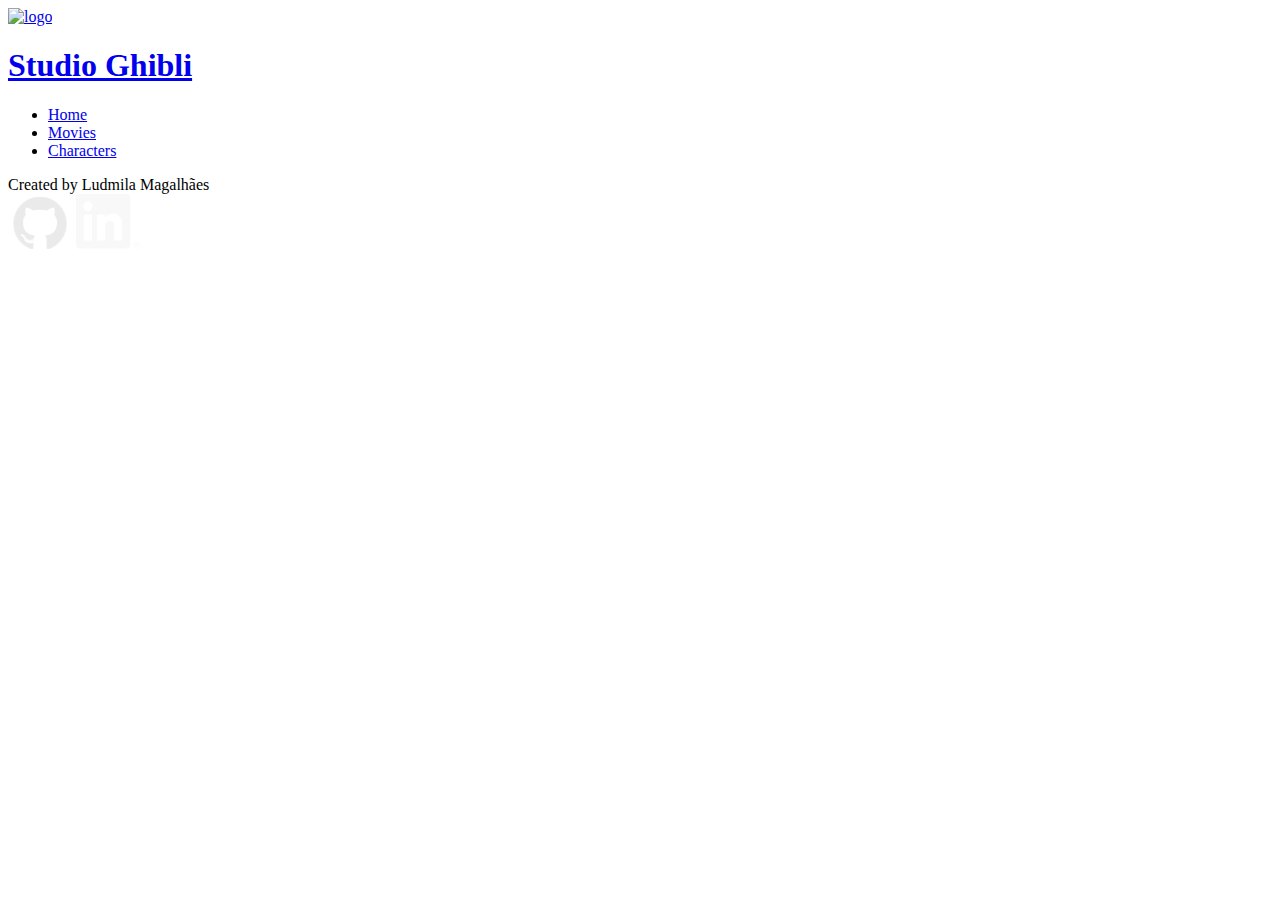
==== src/index.html @ 9e95fd5b "refactor[footer]" ====
<!DOCTYPE html>
<html lang="en">
  <head>
    <meta charset="utf-8" />
    <title>Studio Ghibli</title>
    <link rel="stylesheet" href="./styles/pages/home.css" />
    <link rel="icon" href="assets/icon/icons8-totoro(1).svg" alt="logo" />
  </head>
  <body>
    <div id="root">
      <header class="headerContainer">
        <a href="index.html">
          <picture class="logoContainer">
            <img src="assets/icon/studio-ghibli-logo.svg" alt="logo" />
            <h1 id="pageName">Studio Ghibli</h1>
          </picture>
        </a>
        <nav>
          <ul class="navList" id="navList">
            <li class="listItem">
              <a href="index.html">Home</a>
            </li>
            <li class="listItem">
              <a href="movies.html">Movies</a>
            </li>
            <li class="listItem">
              <a href="characters.html">Characters</a>
            </li>
          </ul>
        </nav>
        <div class="menu" id="toggleButton">
          <div class="menuLine"></div>
          <div class="menuLine"></div>
          <div class="menuLine"></div>
        </div>
      </header>

      <footer class="footerContainer">
        <div class="createdBy">Created by Ludmila Magalhães</div>
        <div class="socialMedias">
          <a href="https://github.com/Lud-ic" target="_blank"
            ><img
              class="iconSocialMedias"
              src="assets/icon/Github_Icon.svg"
              alt="GitHub Icon"
          /></a>
          <a
            href="https://www.linkedin.com/in/ludmila-magalhaes/"
            target="_blank"
            ><img
              class="iconSocialMedias"
              src="assets/icon/LinkedIn_Icon.svg"
              alt="LinkedIn Icon"
          /></a>
        </div>
      </footer>
    </div>
    <script src="./js/pages/home.js" type="module"></script>
  </body>
</html>
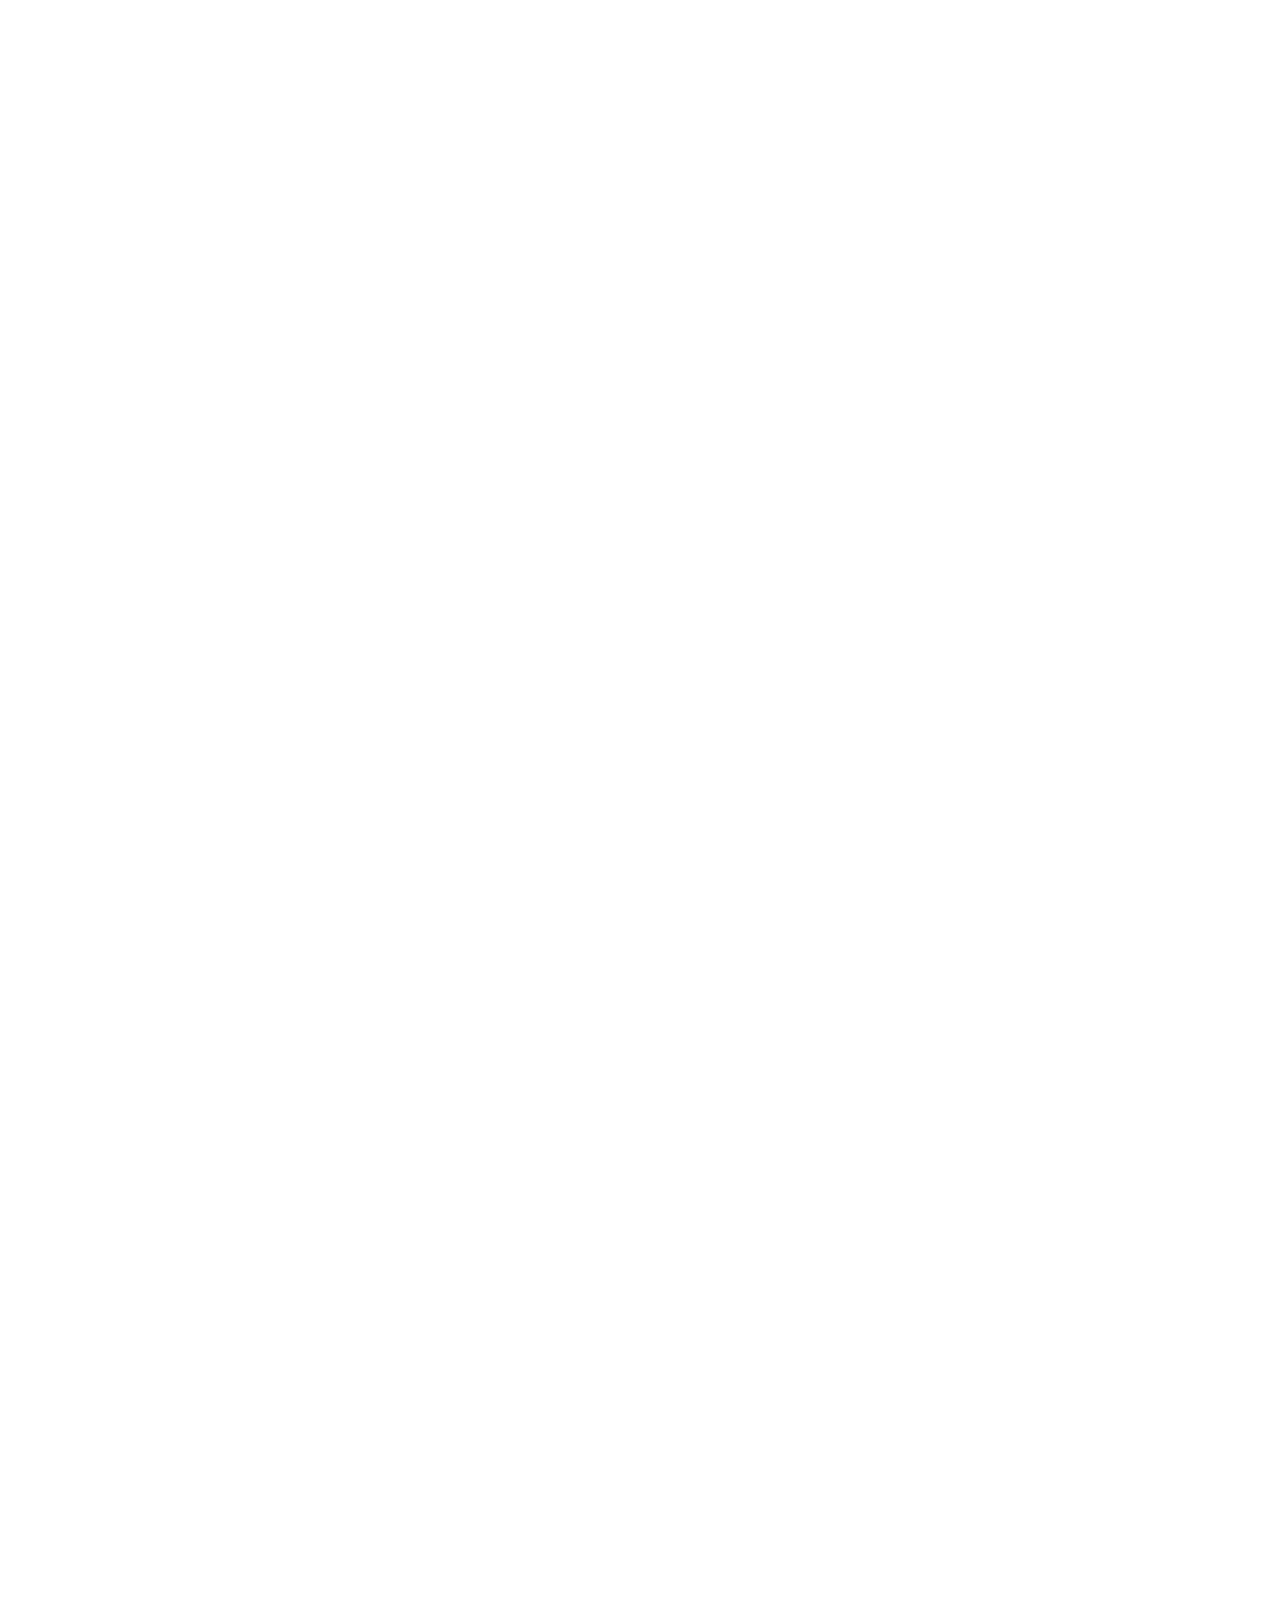
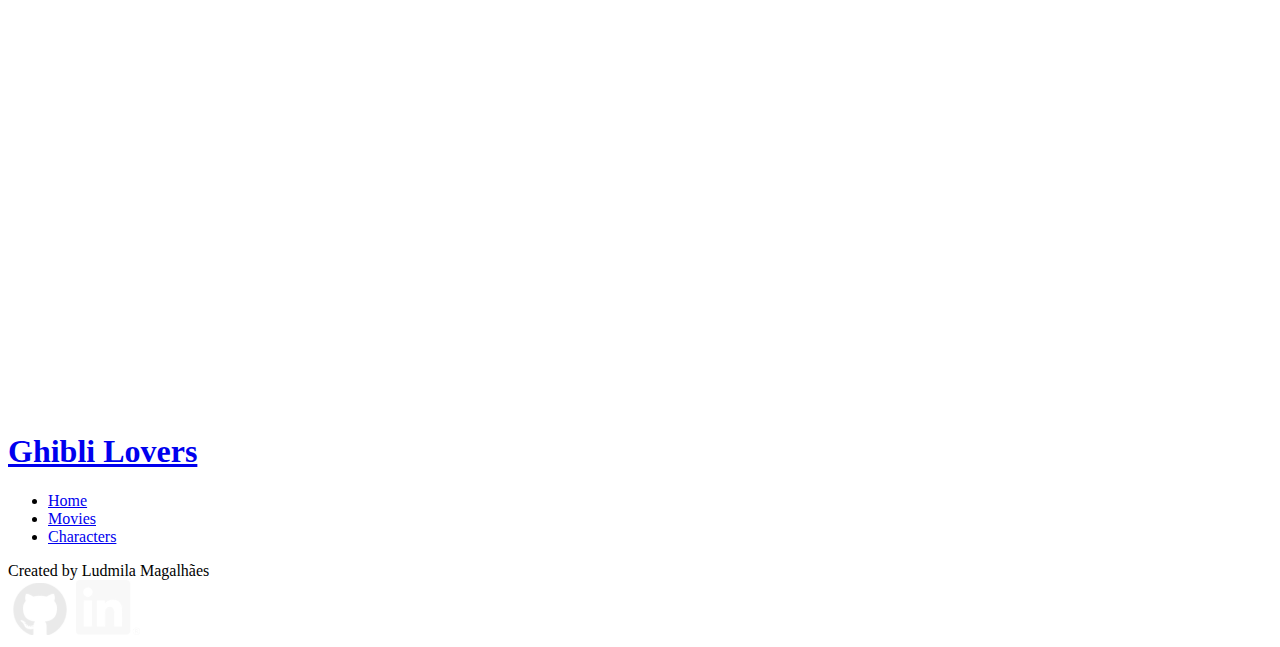
==== commit a4f587f6: "refactor[header]" ====
--- a/src/index.html
+++ b/src/index.html
@@ -2,7 +2,7 @@
 <html lang="en">
   <head>
     <meta charset="utf-8" />
-    <title>Studio Ghibli</title>
+    <title>Ghibli Lovers</title>
     <link rel="stylesheet" href="./styles/pages/home.css" />
     <link rel="icon" href="assets/icon/icons8-totoro(1).svg" alt="logo" />
   </head>
@@ -12,7 +12,7 @@
         <a href="index.html">
           <picture class="logoContainer">
             <img src="assets/icon/studio-ghibli-logo.svg" alt="logo" />
-            <h1 id="pageName">Studio Ghibli</h1>
+            <h1 id="pageName">Ghibli Lovers</h1>
           </picture>
         </a>
         <nav>
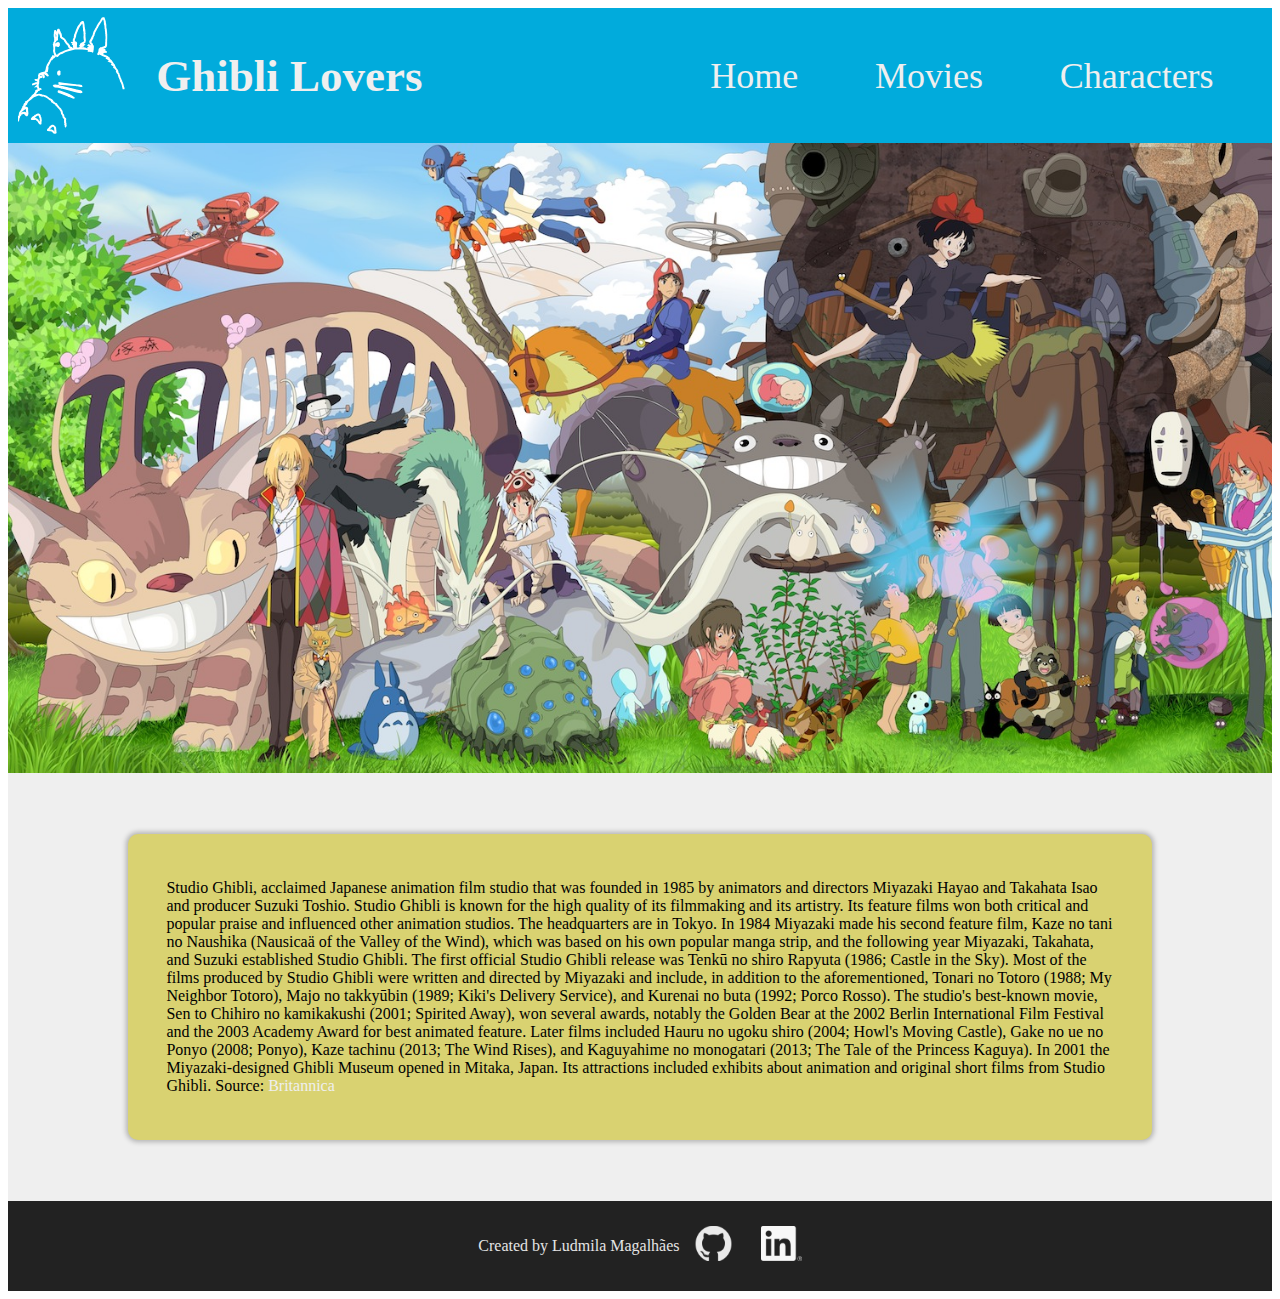
==== commit 6c692937: "feat[home-page]" ====
--- a/src/index.html
+++ b/src/index.html
@@ -35,6 +35,41 @@
         </div>
       </header>
 
+      <main class="mainContainer" id="mainContainer">
+        <section class="cover"></section>
+        <section class="aboutGhibli">
+          <p class="textAboutGhibli">
+            Studio Ghibli, acclaimed Japanese animation film studio that was
+            founded in 1985 by animators and directors Miyazaki Hayao and
+            Takahata Isao and producer Suzuki Toshio. Studio Ghibli is known for
+            the high quality of its filmmaking and its artistry. Its feature
+            films won both critical and popular praise and influenced other
+            animation studios. The headquarters are in Tokyo. In 1984 Miyazaki
+            made his second feature film, Kaze no tani no Naushika (Nausicaä of
+            the Valley of the Wind), which was based on his own popular manga
+            strip, and the following year Miyazaki, Takahata, and Suzuki
+            established Studio Ghibli. The first official Studio Ghibli release
+            was Tenkū no shiro Rapyuta (1986; Castle in the Sky). Most of the
+            films produced by Studio Ghibli were written and directed by
+            Miyazaki and include, in addition to the aforementioned, Tonari no
+            Totoro (1988; My Neighbor Totoro), Majo no takkyūbin (1989; Kiki's
+            Delivery Service), and Kurenai no buta (1992; Porco Rosso). The
+            studio's best-known movie, Sen to Chihiro no kamikakushi (2001;
+            Spirited Away), won several awards, notably the Golden Bear at the
+            2002 Berlin International Film Festival and the 2003 Academy Award
+            for best animated feature. Later films included Hauru no ugoku shiro
+            (2004; Howl's Moving Castle), Gake no ue no Ponyo (2008; Ponyo),
+            Kaze tachinu (2013; The Wind Rises), and Kaguyahime no monogatari
+            (2013; The Tale of the Princess Kaguya). In 2001 the
+            Miyazaki-designed Ghibli Museum opened in Mitaka, Japan. Its
+            attractions included exhibits about animation and original short
+            films from Studio Ghibli. Source:
+            <a href="https://www.britannica.com/topic/Studio-Ghibli"
+              >Britannica</a
+            >
+          </p>
+        </section>
+      </main>
       <footer class="footerContainer">
         <div class="createdBy">Created by Ludmila Magalhães</div>
         <div class="socialMedias">
--- a/src/styles/pages/home.css
+++ b/src/styles/pages/home.css
@@ -0,0 +1,36 @@
+@import "../reset.css";
+@import "../components/header.css";
+@import "../components/footer.css";
+
+.cover {
+  background-image: url(../../assets/img/studio_ghibli.jpg);
+  height: 70vh;
+  background-position: center;
+  background-repeat: no-repeat;
+  background-size: cover;
+  display: flex;
+  flex-direction: row;
+}
+
+.imgLogo {
+  height: 50vh;
+}
+
+.cover p {
+  font-size: 100px;
+}
+
+.aboutGhibli {
+  width: 80vw;
+  display: flex;
+  justify-content: center;
+  margin: auto;
+  padding: 5vh 0;
+}
+
+.textAboutGhibli {
+  background-color: #d9d271;
+  padding: 5vh 3vw;
+  box-shadow: 0px 0px 5px 2px rgba(0, 0, 0, 0.25);
+  border-radius: 10px;
+}
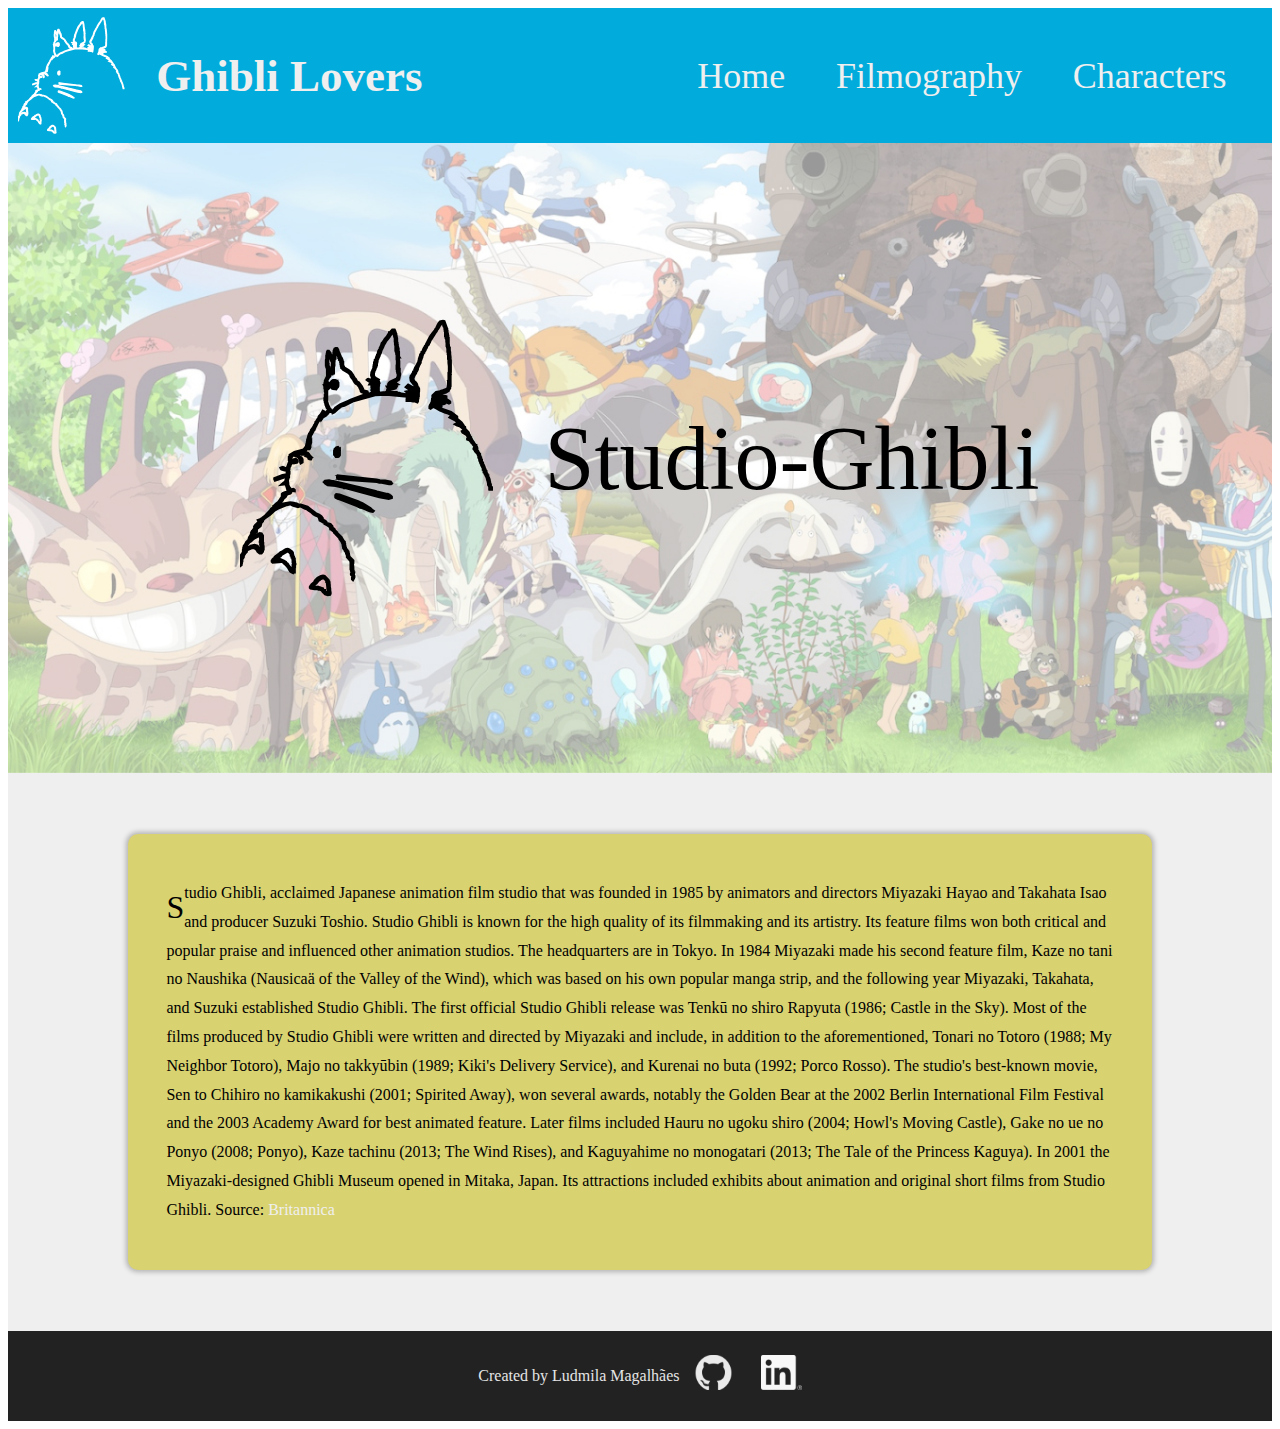
==== commit 50f8ac55: "feat: add page identification covers" ====
--- a/src/index.html
+++ b/src/index.html
@@ -21,7 +21,7 @@
               <a href="index.html">Home</a>
             </li>
             <li class="listItem">
-              <a href="movies.html">Movies</a>
+              <a href="movies.html">Filmography</a>
             </li>
             <li class="listItem">
               <a href="characters.html">Characters</a>
@@ -36,7 +36,16 @@
       </header>
 
       <main class="mainContainer" id="mainContainer">
-        <section class="cover"></section>
+        <section class="cover">
+          <div class="contentCoverContainer">
+            <img
+              src="assets/icon/studio-ghibli-logo-black.svg"
+              alt="logo"
+              class="imgLogo"
+            />
+            <p class="textCover">Studio-Ghibli</p>
+          </div>
+        </section>
         <section class="aboutGhibli">
           <p class="textAboutGhibli">
             Studio Ghibli, acclaimed Japanese animation film studio that was
--- a/src/styles/pages/home.css
+++ b/src/styles/pages/home.css
@@ -1,24 +1,7 @@
 @import "../reset.css";
 @import "../components/header.css";
+@import "../components/cover.css";
 @import "../components/footer.css";
-
-.cover {
-  background-image: url(../../assets/img/studio_ghibli.jpg);
-  height: 70vh;
-  background-position: center;
-  background-repeat: no-repeat;
-  background-size: cover;
-  display: flex;
-  flex-direction: row;
-}
-
-.imgLogo {
-  height: 50vh;
-}
-
-.cover p {
-  font-size: 100px;
-}
 
 .aboutGhibli {
   width: 80vw;
@@ -33,4 +16,12 @@
   padding: 5vh 3vw;
   box-shadow: 0px 0px 5px 2px rgba(0, 0, 0, 0.25);
   border-radius: 10px;
+  line-height: 1.8;
 }
+
+.textAboutGhibli::first-letter {
+  font-size: 200%;
+  font-weight: 500;
+  /* color: ; */
+  float: inline-start;
+}
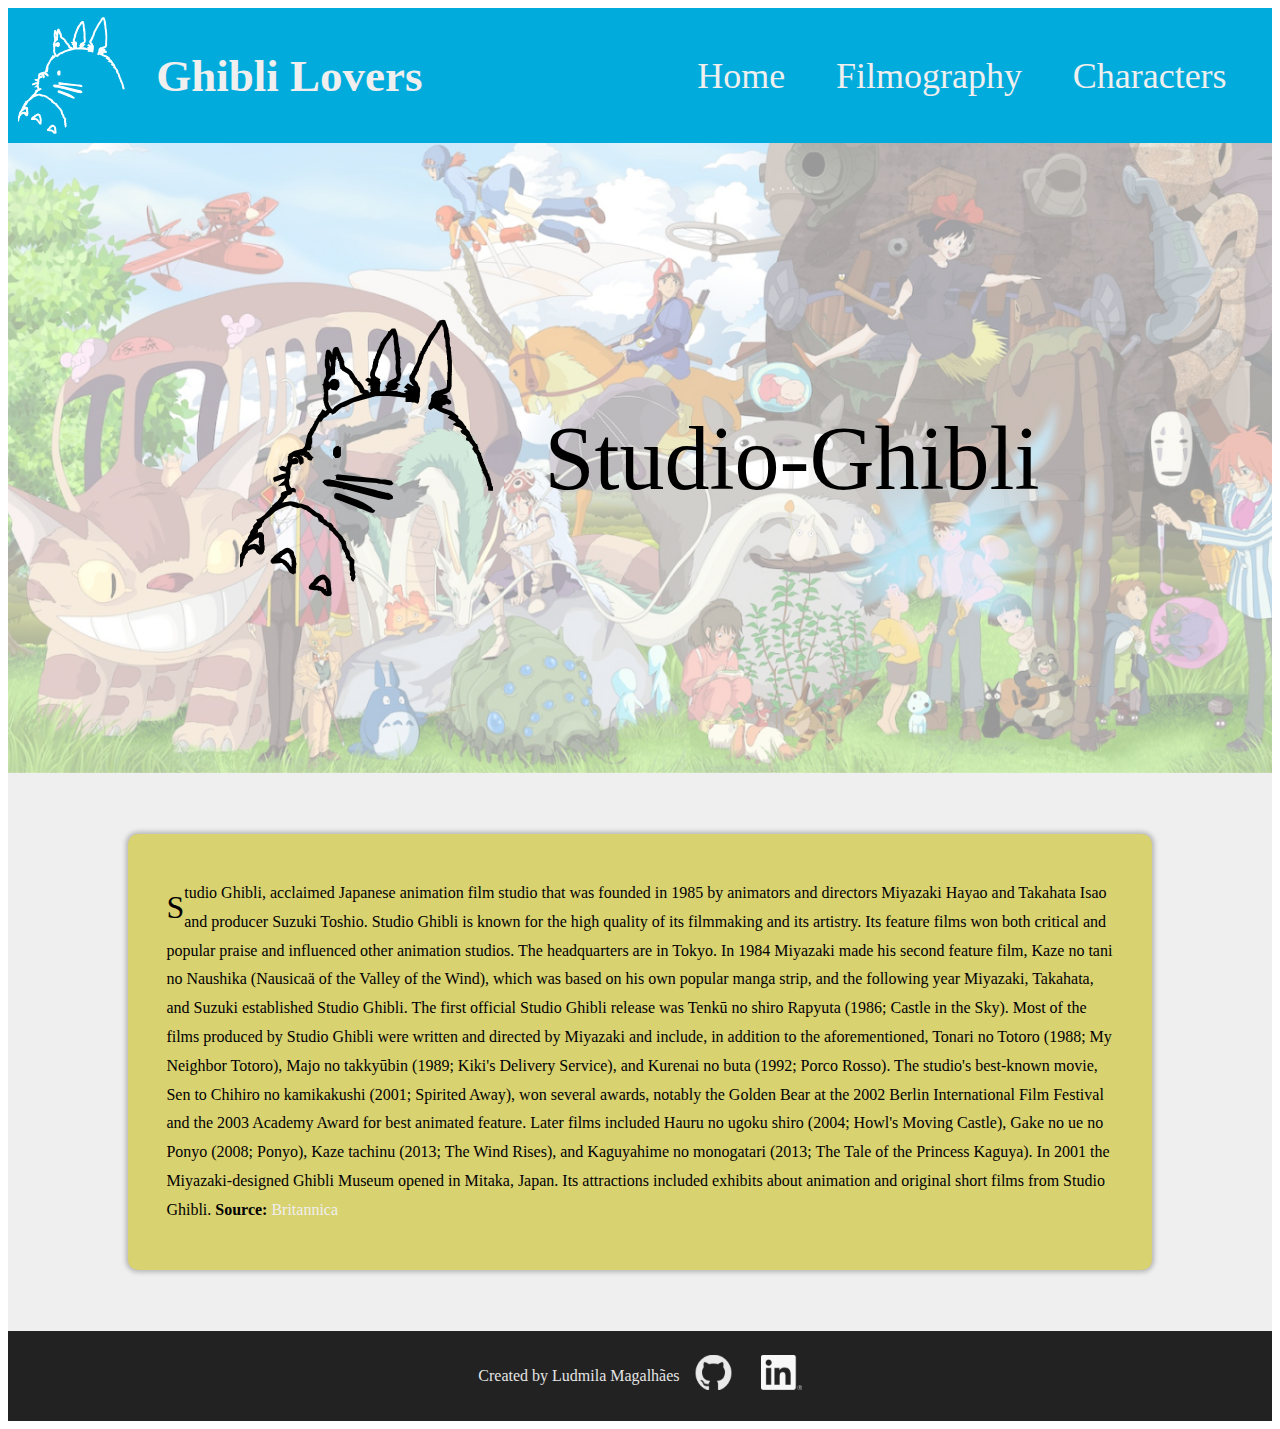
==== commit ea57a6e1: "chore: add target blank" ====
--- a/src/index.html
+++ b/src/index.html
@@ -72,9 +72,14 @@
             (2013; The Tale of the Princess Kaguya). In 2001 the
             Miyazaki-designed Ghibli Museum opened in Mitaka, Japan. Its
             attractions included exhibits about animation and original short
-            films from Studio Ghibli. Source:
-            <a href="https://www.britannica.com/topic/Studio-Ghibli"
-              >Britannica</a
+            films from Studio Ghibli.
+            <strong>
+              Source:
+              <a
+                href="https://www.britannica.com/topic/Studio-Ghibli"
+                target="_blank"
+                >Britannica</a
+              ></strong
             >
           </p>
         </section>
--- a/src/styles/pages/home.css
+++ b/src/styles/pages/home.css
@@ -22,6 +22,5 @@
 .textAboutGhibli::first-letter {
   font-size: 200%;
   font-weight: 500;
-  /* color: ; */
   float: inline-start;
 }
